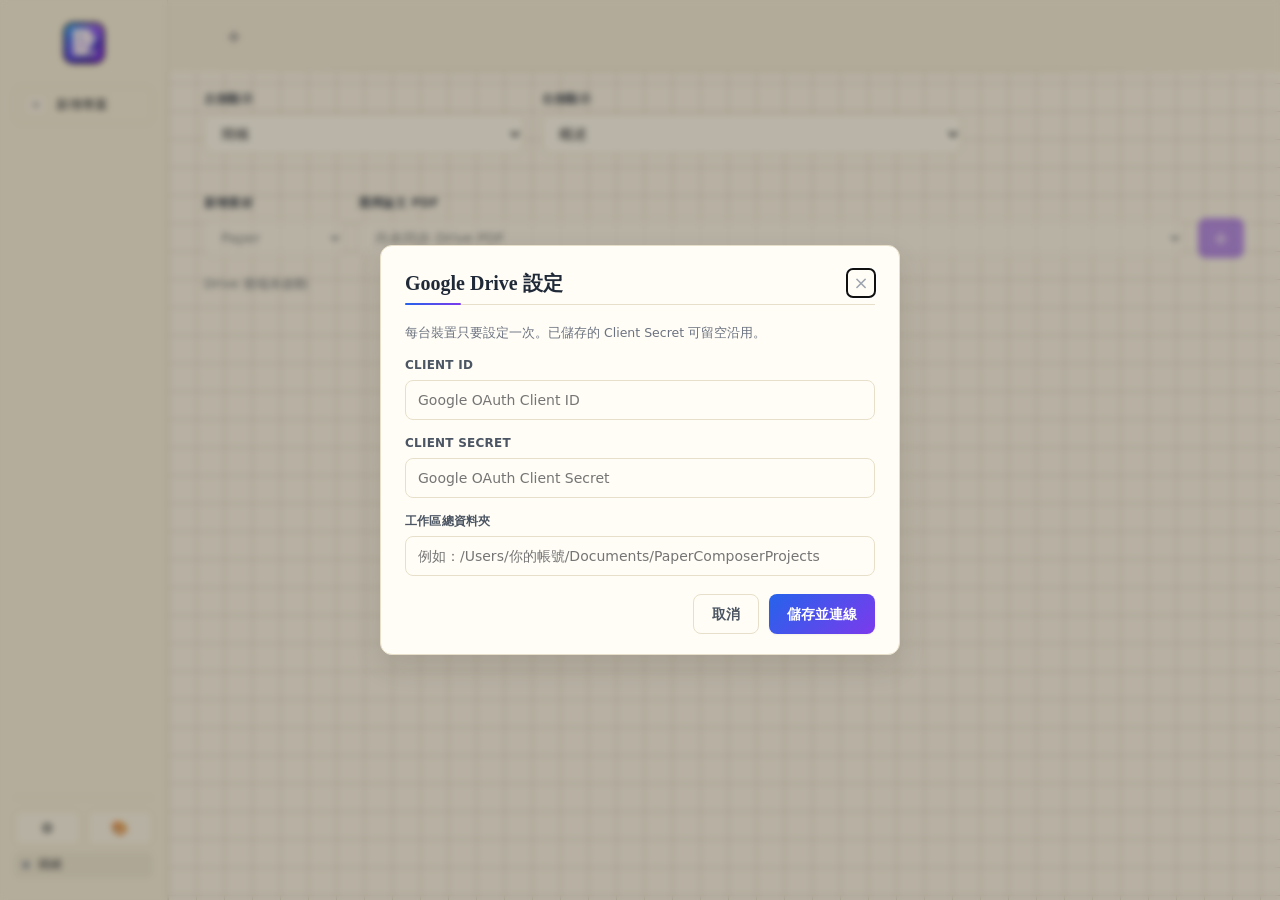
==== web/index.html @ 22d15e28 "Initial commit" ====
<!doctype html>
<html lang="zh-Hant">
  <head>
    <meta charset="utf-8" />
    <meta name="viewport" content="width=device-width, initial-scale=1" />
    <title>Paper Composer</title>
    <link rel="icon" href="../assets/papericon.png" />
    <link rel="stylesheet" href="./styles.css" />
  </head>
  <body>
    <div class="app-shell">
      <aside class="sidebar">
        <img class="brand-mark" src="../assets/papericon.png" alt="" />
        <div id="projectList" class="project-rail"></div>
        <button class="add-project" id="addProject" title="新增專案">
          <span class="ap-plus">+</span><span class="ap-label">新增專案</span>
        </button>

        <div class="sidebar-bottom">
          <div class="sidebar-bottom-row">
            <button class="project-icon" id="connectDrive" title="連線設定" aria-label="連線設定">⚙</button>
            <button class="project-icon" id="openColorDialog" title="顏色設定" aria-label="顏色設定">🎨</button>
          </div>
          <div class="sync-status" id="driveStatus" title="同步狀態">
            <span class="sync-dot" data-state="idle"></span>
            <span class="sync-label" id="syncLabel">就緒</span>
          </div>
        </div>
      </aside>

      <main class="main-container">
        <header class="header">
          <nav id="sectionList" class="section-tabs"></nav>
          <button class="tab add-tab" id="addSection" title="新增章節" aria-label="新增章節">+</button>
          <div class="section-menu" id="sectionMenu" hidden>
            <button type="button" data-section-template="Abstract">Abstract</button>
            <button type="button" data-section-template="Introduction">Introduction</button>
            <button type="button" data-section-template="Related works">Related works</button>
            <button type="button" data-section-template="Method">Method</button>
            <button type="button" data-section-template="Results">Results</button>
            <button type="button" data-section-template="Discussion">Discussion</button>
            <button type="button" data-section-template="Others">Others</button>
          </div>
          <button class="quiet-danger-button" id="removeSection" type="button">移除段落</button>
        </header>

        <section class="control-bar">
          <label class="control-field grow">
            <span>左側顯示</span>
            <select id="leftDisplayField"></select>
          </label>

          <label class="control-field grow">
            <span>右側顯示</span>
            <select id="displayField"></select>
          </label>
        </section>

        <section class="workspace-header">
          <div>
            <h1 id="sectionTitle">開始組裝</h1>
            <p id="sectionSubtitle">同步 Drive 或按 + 新增素材。</p>
          </div>
          <button class="section-remove-button" id="exportMarkdown" type="button">匯出 MD</button>
        </section>

        <section class="material-toolbar">
          <label class="control-field">
            <span>新增素材</span>
            <select id="materialKind">
              <option value="Paper">Paper</option>
              <option value="Algorithm">Algorithm</option>
              <option value="Image">Image</option>
              <option value="Table">Table</option>
              <option value="Note">Note</option>
            </select>
          </label>
          <label class="control-field source-picker">
            <span>選擇論文 PDF</span>
            <select id="pdfSource">
              <option value="">尚未同步 Drive PDF</option>
            </select>
          </label>
          <button class="primary-button icon-add-wide" id="addMaterial" title="新增素材" aria-label="新增素材">+</button>
          <p class="drive-info" id="driveInfo">尚未設定 Drive</p>
        </section>

        <section id="blockList" class="content-area"></section>
      </main>
    </div>

    <dialog id="newProjectDialog" class="modal">
      <form method="dialog">
        <div class="modal-header">
          <h2>新增專案</h2>
          <button class="icon-button" value="cancel">×</button>
        </div>
        <label>
          <span>專案名稱</span>
          <input id="npName" placeholder="我的研究專案" />
        </label>
        <label>
          <span>Google Drive Folder ID</span>
          <input id="npFolderId" placeholder="貼上 Drive 資料夾 ID" />
        </label>
        <p class="modal-note">app 會使用設定中的工作區總資料夾，並在底下建立同名專案資料夾。</p>
        <div class="modal-actions">
          <button class="secondary-button" id="cancelNewProject" value="cancel">取消</button>
          <button class="primary-button" id="confirmNewProject" value="default">建立並同步</button>
        </div>
      </form>
    </dialog>

    <dialog id="driveDialog" class="modal">
      <form method="dialog">
        <div class="modal-header">
          <h2>Google Drive 設定</h2>
          <button class="icon-button" value="cancel">×</button>
        </div>
        <p class="modal-note">每台裝置只要設定一次。已儲存的 Client Secret 可留空沿用。</p>
        <label>
          <span>Client ID</span>
          <input id="clientId" placeholder="Google OAuth Client ID" />
        </label>
        <label>
          <span>Client Secret</span>
          <input id="clientSecret" type="password" placeholder="Google OAuth Client Secret" />
        </label>
        <label>
          <span>工作區總資料夾</span>
          <input id="workspaceRoot" placeholder="例如：/Users/你的帳號/Documents/PaperComposerProjects" />
        </label>
        <div class="modal-actions">
          <button class="secondary-button" value="cancel">取消</button>
          <button class="primary-button" id="saveDriveSettings" value="default">儲存並連線</button>
        </div>
      </form>
    </dialog>

    <dialog id="colorDialog" class="modal">
      <form method="dialog">
        <div class="modal-header">
          <h2>顏色設定</h2>
          <button class="icon-button" value="cancel">×</button>
        </div>
        <p class="modal-note">改完即時預覽，按下「儲存」會寫入 <code>user_data/color.json</code>。</p>

        <div class="preset-row">
          <span class="preset-row-label">預設主題</span>
          <div class="preset-chips" id="presetChips"></div>
        </div>

        <h3 class="color-section-title">底色</h3>
        <div class="color-grid">
          <label><span>左側專案區</span><input type="color" data-color-key="sidebar" /></label>
          <label><span>上方段落區</span><input type="color" data-color-key="header" /></label>
          <label><span>主面板底色</span><input type="color" data-color-key="main" /></label>
          <label><span>素材左側</span><input type="color" data-color-key="cardLeft" /></label>
          <label><span>素材右側</span><input type="color" data-color-key="cardRight" /></label>
          <label><span>素材分隔線</span><input type="color" data-color-key="cardDivider" /></label>
          <label><span>強調色（段落 / 選中素材）</span><input type="color" data-color-key="accent" /></label>
          <label><span>新增素材按鈕</span><input type="color" data-color-key="addBtn" /></label>
          <label><span>方格線顏色</span><input type="color" data-color-key="grid" /></label>
          <label><span>方格透明度</span><input type="range" min="0" max="1" step="0.02" data-color-key="gridOpacity" /></label>
          <label>
            <span>方格形狀</span>
            <select data-color-key="gridShape">
              <option value="square">方格</option>
              <option value="dots">點點</option>
              <option value="triangle">三角形</option>
              <option value="hexagon">六邊形</option>
            </select>
          </label>
          <label><span>方格大小 (px)</span><input type="number" min="8" max="120" step="1" data-color-key="gridSize" /></label>
        </div>

        <h3 class="color-section-title">文字</h3>
        <div class="color-grid">
          <label><span>左側專案區文字</span><input type="color" data-color-key="sidebarText" /></label>
          <label><span>上方段落區文字</span><input type="color" data-color-key="headerText" /></label>
          <label><span>主面板文字</span><input type="color" data-color-key="mainText" /></label>
          <label><span>素材左側文字</span><input type="color" data-color-key="cardLeftText" /></label>
          <label><span>素材右側文字</span><input type="color" data-color-key="cardRightText" /></label>
        </div>
        <div class="modal-actions">
          <button class="secondary-button" id="resetColors" type="button">重設預設值</button>
          <button class="primary-button" id="saveColors" value="default">儲存</button>
        </div>
      </form>
    </dialog>

    <dialog id="exportDialog" class="modal">
      <form method="dialog">
        <div class="modal-header">
          <h2 id="exportTitle">匯出 Markdown</h2>
          <button class="icon-button" value="cancel">×</button>
        </div>
        <textarea id="exportMdContent" class="export-md" readonly></textarea>
        <div class="modal-actions">
          <button class="secondary-button" id="copyMd" type="button">複製</button>
          <button class="primary-button" value="cancel">關閉</button>
        </div>
      </form>
    </dialog>

    <dialog id="syncDialog" class="sync-modal">
      <div class="sync-card">
        <div class="sync-spinner"></div>
        <h2 id="syncTitle">同步中</h2>
        <p id="syncMessage">正在更新本地專案資料夾。</p>
      </div>
    </dialog>

    <script src="./app.js"></script>
  </body>
</html>
---- web/styles.css ----
:root {
  color-scheme: light;

  --primary-blue: #2563eb;
  --primary-purple: #7c3aed;
  --accent-grad: linear-gradient(135deg, #2563eb 0%, #7c3aed 100%);
  --accent-grad-soft: linear-gradient(135deg, rgba(37, 99, 235, 0.10) 0%, rgba(124, 58, 237, 0.10) 100%);

  --paper-bg: #fbf7ed;
  --paper-card: #fffdf5;
  --paper-edge: #e8dfca;
  --paper-rule: #d6cdb6;
  --paper-hover: #fff8e6;

  /* user-customizable surfaces (overridden at runtime from color.json) */
  --c-sidebar-bg: #f7f2e2;
  --c-header-bg: #f5efe0;
  --c-main-bg: #fbf7ed;
  --c-grid-color: rgba(70, 50, 20, 0.18);
  --c-grid-size: 28px;
  --c-grid-image:
    linear-gradient(90deg, var(--c-grid-color) 1px, transparent 1px),
    linear-gradient(0deg, var(--c-grid-color) 1px, transparent 1px);
  --c-card-left-bg: #fffdf5;
  --c-card-right-bg: #fffdf5;
  --c-card-divider: #c9bfa6;
  --c-accent: #7c3aed;
  --c-add-btn: #7c3aed;
  --c-sidebar-text: #1f2937;
  --c-header-text: #1f2937;
  --c-main-text: #1f2937;
  --c-card-left-text: #1f2937;
  --c-card-right-text: #1f2937;

  --ink: #1f2937;
  --ink-soft: #4b5563;
  --ink-dim: #6b7280;
  --ink-muted: #9ca3af;

  --shadow-sm: 0 1px 2px rgba(60, 50, 30, 0.06);
  --shadow-md: 0 2px 10px rgba(60, 50, 30, 0.08), 0 1px 2px rgba(60, 50, 30, 0.04);
  --shadow-lg: 0 12px 28px rgba(60, 50, 30, 0.12);

  --danger: #b91c1c;
  --success: #047857;

  --serif: "Source Serif Pro", "Source Serif 4", "Noto Serif TC", "Songti TC", Georgia, serif;
  --sans: -apple-system, BlinkMacSystemFont, "Inter", "Helvetica Neue", "PingFang TC", "Noto Sans TC", system-ui, sans-serif;
}

* {
  box-sizing: border-box;
}

body {
  margin: 0;
  min-height: 100vh;
  color: var(--ink);
  font-family: var(--sans);
  font-weight: 400;
  font-size: 14px;
  line-height: 1.5;
  background-color: var(--c-main-bg);
  background-image: var(--c-grid-image);
  background-size: var(--c-grid-size) var(--c-grid-size);
}

button, input, select, textarea {
  font: inherit;
  color: inherit;
}

button {
  cursor: pointer;
  font-family: var(--sans);
}

.app-shell {
  min-height: 100vh;
  display: flex;
}

/* ─── Sidebar ───────────────────────────────────────────────── */

.sidebar {
  width: 168px;
  flex: 0 0 168px;
  min-height: 100vh;
  padding: 22px 14px;
  display: flex;
  flex-direction: column;
  gap: 8px;
  border-right: 1px solid var(--paper-edge);
  background: var(--c-sidebar-bg);
  backdrop-filter: blur(6px);
  position: relative;
}

.brand-mark {
  width: 42px;
  height: 42px;
  border-radius: 10px;
  object-fit: cover;
  align-self: center;
  margin-bottom: 6px;
  box-shadow: var(--shadow-sm);
}

.project-rail {
  display: flex;
  flex-direction: column;
  gap: 6px;
  min-height: 0;
}

.project-slot {
  display: flex;
  align-items: stretch;
  gap: 4px;
}

.project-icon {
  flex: 1;
  min-width: 0;
  display: flex;
  align-items: center;
  gap: 9px;
  min-height: 40px;
  padding: 8px 11px;
  border: 1px solid var(--paper-edge);
  border-radius: 8px;
  background: rgba(255, 253, 245, 0.6);
  color: var(--ink-soft);
  font-family: var(--sans);
  font-weight: 500;
  font-size: 13px;
  text-align: left;
  overflow: hidden;
  transition: background 120ms ease, border-color 120ms ease;
}

.project-icon:hover {
  background: var(--paper-hover);
  border-color: var(--paper-rule);
}

.project-icon .pi-badge {
  flex: 0 0 22px;
  width: 22px;
  height: 22px;
  display: grid;
  place-items: center;
  border-radius: 6px;
  font-size: 11px;
  font-weight: 700;
  color: var(--ink-soft);
  background: var(--paper-bg);
  border: 1px solid var(--paper-edge);
}

.project-icon .pi-name {
  flex: 1;
  min-width: 0;
  overflow: hidden;
  text-overflow: ellipsis;
  white-space: nowrap;
}

.project-icon.active {
  color: var(--ink);
  background: var(--paper-card);
  border-color: transparent;
  box-shadow: var(--shadow-md);
  font-weight: 600;
}

.project-icon.active .pi-badge {
  color: #fff;
  background: var(--accent-grad);
  border-color: transparent;
}

.add-project {
  display: flex;
  align-items: center;
  gap: 9px;
  width: 100%;
  min-height: 36px;
  padding: 7px 10px;
  border: 1px solid var(--paper-edge);
  border-radius: 8px;
  background: transparent;
  color: var(--ink-dim);
  font-family: var(--sans);
  font-weight: 500;
  font-size: 13px;
  text-align: left;
  cursor: pointer;
  transition: all 120ms ease;
}

.add-project:hover {
  background: var(--paper-hover);
  color: var(--primary-purple);
  border-color: var(--primary-purple);
}

.add-project .ap-plus {
  flex: 0 0 22px;
  width: 22px;
  height: 22px;
  display: grid;
  place-items: center;
  border-radius: 6px;
  font-size: 13px;
  font-weight: 500;
  color: var(--ink-dim);
  background: var(--paper-bg);
  border: 1px solid var(--paper-edge);
  transition: all 120ms ease;
}

.add-project:hover .ap-plus {
  color: #fff;
  background: var(--accent-grad);
  border-color: transparent;
}

.add-project .ap-label {
  flex: 1;
  min-width: 0;
}

.sidebar-bottom {
  margin-top: auto;
  display: grid;
  grid-template-columns: 1fr;
  gap: 6px;
  align-items: center;
  padding-top: 12px;
  border-top: 1px solid var(--paper-edge);
}

.sidebar-bottom-row {
  display: grid;
  grid-template-columns: 1fr 1fr;
  gap: 6px;
}

.sidebar-bottom .project-icon {
  min-height: 36px;
  padding: 6px 8px;
  justify-content: center;
  font-size: 14px;
}

.sidebar-bottom .project-icon .pi-badge {
  display: none;
}

.sync-status {
  display: flex;
  align-items: center;
  gap: 8px;
  padding: 6px 8px;
  border-radius: 6px;
  background: rgba(0, 0, 0, 0.04);
  color: var(--ink-soft);
  font-size: 11.5px;
  line-height: 1.2;
}

.sync-dot {
  width: 8px;
  height: 8px;
  border-radius: 50%;
  flex: 0 0 auto;
  background: var(--ink-muted);
  box-shadow: 0 0 0 0 rgba(0, 0, 0, 0);
  transition: background 120ms ease, box-shadow 120ms ease;
}

.sync-dot[data-state="syncing"] {
  background: #eab308;
  animation: sync-pulse 1.2s ease-in-out infinite;
}

.sync-dot[data-state="synced"] {
  background: #16a34a;
}

.sync-dot[data-state="error"] {
  background: #ef4444;
}

.sync-label {
  min-width: 0;
  overflow: hidden;
  text-overflow: ellipsis;
  white-space: nowrap;
}

@keyframes sync-pulse {
  0%, 100% { box-shadow: 0 0 0 0 rgba(234, 179, 8, 0.45); }
  50%      { box-shadow: 0 0 0 4px rgba(234, 179, 8, 0); }
}

/* ─── Main container ────────────────────────────────────────── */

.main-container {
  min-width: 0;
  flex: 1;
  height: 100vh;
  display: flex;
  flex-direction: column;
  overflow: hidden;
}

.header {
  min-height: 72px;
  padding: 14px 36px;
  display: flex;
  align-items: center;
  gap: 12px;
  position: relative;
  background: var(--c-header-bg);
}

.header::after {
  content: "";
  position: absolute;
  left: 36px;
  right: 36px;
  bottom: 0;
  height: 1px;
  background: linear-gradient(90deg, transparent, var(--paper-rule) 20%, var(--paper-rule) 80%, transparent);
}

.section-tabs {
  min-width: 0;
  max-width: calc(100% - 260px);
  display: flex;
  align-items: stretch;
  gap: 2px;
  overflow-x: auto;
  overflow-y: visible;
  padding: 0;
}

.section-tabs::-webkit-scrollbar { height: 0; }

.tab-wrap {
  position: relative;
  flex: 0 0 auto;
  display: flex;
  align-items: center;
}

.tab {
  height: 44px;
  padding: 0 10px 0 14px;
  border: 0;
  border-radius: 0;
  background: transparent;
  color: var(--ink-soft);
  font-family: var(--sans);
  font-weight: 500;
  font-size: 14px;
  white-space: nowrap;
  position: relative;
}

.tab:hover {
  color: var(--ink);
}

.tab.active {
  color: var(--ink);
  font-weight: 600;
}

.tab.active::after {
  content: "";
  position: absolute;
  left: 10px;
  right: 14px;
  bottom: 6px;
  height: 2px;
  background: var(--c-accent);
  border-radius: 2px;
}

.add-tab {
  height: 44px;
  width: 36px;
  padding: 0;
  border: 0;
  background: transparent;
  color: var(--ink-dim);
  font-size: 20px;
  font-weight: 400;
}

.add-tab:hover { color: var(--primary-purple); }

.section-menu {
  position: absolute;
  top: 58px;
  left: max(210px, 18vw);
  z-index: 40;
  min-width: 180px;
  padding: 8px;
  border: 1px solid var(--paper-edge);
  border-radius: 10px;
  background: var(--paper-card);
  box-shadow: var(--shadow-lg);
}

.section-menu button {
  width: 100%;
  height: 34px;
  padding: 0 10px;
  border: 0;
  border-radius: 7px;
  background: transparent;
  color: var(--ink-soft);
  text-align: left;
  font-weight: 600;
}

.section-menu button:hover {
  color: var(--ink);
  background: var(--paper-hover);
}

.tab.dragging {
  opacity: 0.55;
}

.action-btn,
.ghost-button,
.quiet-danger-button,
.primary-button,
.secondary-button {
  border-radius: 8px;
  font-family: var(--sans);
  font-weight: 600;
  font-size: 13.5px;
  white-space: nowrap;
  transition: filter 120ms ease, background 120ms ease, border-color 120ms ease;
}

.action-btn {
  margin-left: auto;
  height: 40px;
  padding: 0 18px;
  border: 0;
  color: #fff;
  background: var(--accent-grad);
  box-shadow: var(--shadow-sm);
}

.action-btn:hover { filter: brightness(1.05); }

.ghost-button {
  height: 40px;
  padding: 0 14px;
  border: 1px solid var(--paper-edge);
  background: var(--paper-card);
  color: var(--ink-soft);
}

.ghost-button:hover {
  border-color: var(--paper-rule);
  background: var(--paper-hover);
  color: var(--ink);
}

.ghost-button.compact { min-width: 92px; }

.quiet-danger-button {
  height: 36px;
  padding: 0 12px;
  border: 1px solid var(--paper-edge);
  color: var(--ink-dim);
  background: rgba(255, 253, 245, 0.6);
}

.quiet-danger-button:hover {
  color: var(--danger);
  border-color: rgba(185, 28, 28, 0.3);
  background: var(--paper-card);
}

.quiet-danger-button[hidden] {
  display: none;
}

/* ─── Control bar (section type / display field / sort) ────── */

.control-bar {
  padding: 18px 36px 6px;
  display: grid;
  grid-template-columns: minmax(220px, 320px) minmax(260px, 420px);
  gap: 18px;
  align-items: end;
}

.control-field,
.modal label {
  display: grid;
  gap: 6px;
  color: var(--ink-soft);
  font-size: 12px;
  font-weight: 600;
  letter-spacing: 0.02em;
  text-transform: uppercase;
}

select, input {
  height: 40px;
  min-width: 0;
  border: 1px solid var(--paper-edge);
  border-radius: 8px;
  padding: 0 12px;
  color: var(--ink);
  background: var(--paper-card);
  outline: none;
  font-family: var(--sans);
  font-weight: 500;
  font-size: 14px;
  letter-spacing: 0;
  text-transform: none;
}

option { color: var(--ink); }

select:hover, input:hover {
  border-color: var(--paper-rule);
}

select:focus, input:focus, textarea:focus {
  border-color: var(--primary-purple);
  box-shadow: 0 0 0 3px rgba(124, 58, 237, 0.12);
}

.mini-button {
  width: 30px;
  height: 30px;
  border: 0;
  border-radius: 8px;
  color: #fff;
  background: var(--accent-grad);
  font-size: 16px;
  font-weight: 500;
  display: grid;
  place-items: center;
}

.mini-button:hover { filter: brightness(1.05); }

/* ─── Workspace header ──────────────────────────────────────── */

.workspace-header {
  padding: 18px 36px 10px;
  display: grid;
  grid-template-columns: minmax(0, 1fr) auto;
  gap: 18px;
  align-items: start;
}

.workspace-header h1 {
  margin: 0;
  font-family: var(--serif);
  font-weight: 600;
  font-size: 28px;
  color: var(--ink);
  letter-spacing: -0.01em;
  line-height: 1.2;
}

.workspace-header h1[contenteditable="true"] {
  border-radius: 8px;
  outline: none;
}

.workspace-header h1[contenteditable="true"]:hover,
.workspace-header h1[contenteditable="true"]:focus {
  background: rgba(255, 253, 245, 0.55);
  box-shadow: 0 0 0 6px rgba(255, 253, 245, 0.55);
}

.workspace-header p,
.drive-info {
  margin: 6px 0 0;
  color: var(--ink-dim);
  font-weight: 400;
  font-size: 13px;
  line-height: 1.5;
}

.section-remove-button {
  align-self: start;
  height: 34px;
  padding: 0 12px;
  border: 1px solid var(--paper-edge);
  border-radius: 8px;
  color: var(--ink-dim);
  background: rgba(255, 253, 245, 0.62);
  font-size: 13px;
  font-weight: 600;
  box-shadow: var(--shadow-sm);
}

.section-remove-button:hover {
  color: var(--danger);
  border-color: rgba(185, 28, 28, 0.3);
  background: var(--paper-card);
}

.section-remove-button[hidden] {
  display: none;
}

.preset-row {
  display: grid;
  grid-template-columns: auto 1fr;
  align-items: start;
  gap: 12px;
  margin: 8px 0 14px;
}

.preset-row-label {
  font-size: 12.5px;
  font-weight: 600;
  color: var(--ink-soft);
  padding-top: 6px;
}

.preset-chips {
  display: flex;
  flex-wrap: wrap;
  gap: 6px;
}

.preset-chip {
  display: inline-flex;
  align-items: center;
  gap: 8px;
  padding: 5px 10px 5px 6px;
  border: 1px solid var(--paper-edge);
  border-radius: 999px;
  background: var(--paper-card);
  color: var(--ink-soft);
  font-size: 12px;
  font-weight: 500;
  cursor: pointer;
  transition: border-color 120ms ease, color 120ms ease, background 120ms ease;
}

.preset-chip:hover {
  border-color: var(--paper-rule);
  color: var(--ink);
  background: var(--paper-hover);
}

.chip-swatch {
  display: inline-flex;
  width: 30px;
  height: 14px;
  border-radius: 999px;
  overflow: hidden;
  border: 1px solid var(--paper-edge);
}

.chip-swatch i {
  flex: 1;
  display: block;
}

.color-section-title {
  margin: 12px 0 6px;
  font-size: 12px;
  font-weight: 700;
  letter-spacing: 0.05em;
  text-transform: uppercase;
  color: var(--ink-dim);
}

.color-grid {
  display: grid;
  grid-template-columns: 1fr 1fr;
  gap: 12px 16px;
  margin: 4px 0 4px;
}

.color-grid label {
  display: grid;
  grid-template-columns: 1fr auto;
  align-items: center;
  gap: 10px;
  font-size: 12.5px;
  text-transform: none;
  letter-spacing: 0;
}

.color-grid input[type="color"] {
  width: 46px;
  height: 28px;
  padding: 0;
  border: 1px solid var(--paper-edge);
  border-radius: 6px;
  background: transparent;
  cursor: pointer;
}

.color-grid input[type="range"] {
  width: 120px;
  height: 22px;
}

.color-grid input[type="number"],
.color-grid select {
  width: 110px;
  height: 30px;
  padding: 0 8px;
  border: 1px solid var(--paper-edge);
  border-radius: 6px;
  background: var(--paper-card);
}

.export-md {
  width: 100%;
  min-height: 320px;
  max-height: 60vh;
  padding: 12px 14px;
  border: 1px solid var(--paper-edge);
  border-radius: 8px;
  background: var(--paper-card);
  color: var(--ink);
  font-family: ui-monospace, SFMono-Regular, Menlo, monospace;
  font-size: 13px;
  line-height: 1.55;
  resize: vertical;
  white-space: pre;
  overflow: auto;
}

/* ─── Material toolbar (add material) ──────────────────────── */

.material-toolbar {
  padding: 0 36px 16px;
  display: grid;
  grid-template-columns: 140px minmax(260px, 1fr) 46px;
  grid-template-rows: auto auto;
  grid-template-areas:
    "kind  source  add"
    "info  info    info";
  gap: 12px 14px;
  align-items: end;
}

.material-toolbar .control-field:nth-of-type(1) { grid-area: kind; }
.material-toolbar .source-picker             { grid-area: source; }
.material-toolbar .primary-button             { grid-area: add; }
.material-toolbar .drive-info                 { grid-area: info; margin: 4px 0 0; }

.source-picker { min-width: 0; }

.primary-button,
.secondary-button {
  height: 40px;
  padding: 0 18px;
  font-weight: 600;
}

.primary-button {
  border: 0;
  color: #fff;
  background: var(--accent-grad);
  box-shadow: var(--shadow-sm);
}

.primary-button:hover { filter: brightness(1.05); }

.secondary-button {
  color: var(--ink-soft);
  background: var(--paper-card);
  border: 1px solid var(--paper-edge);
}

.secondary-button:hover {
  border-color: var(--paper-rule);
  background: var(--paper-hover);
  color: var(--ink);
}

.icon-add-wide {
  width: 46px;
  padding: 0;
  font-size: 20px;
  font-weight: 400;
}

#addMaterial.primary-button {
  background: var(--c-add-btn);
}

/* ─── Content area / bulletin cards ─────────────────────────── */

.content-area {
  flex: 1;
  padding: 8px 36px 40px;
  overflow-y: auto;
  position: relative;
}

.material-card {
  position: relative;
  display: grid;
  grid-template-columns: 2fr 3fr;
  min-height: 72px;
  margin-bottom: 12px;
  overflow: hidden;
  border: 1px solid var(--paper-rule);
  border-radius: 10px;
  background: var(--c-card-right-bg);
  box-shadow: var(--shadow-md);
  transition: transform 120ms ease, box-shadow 120ms ease;
}

.material-card::before {
  content: "";
  position: absolute;
  left: 0;
  top: 0;
  bottom: 0;
  width: 4px;
  background: var(--c-accent);
  z-index: 1;
  opacity: 0;
  transition: opacity 120ms ease;
}

.material-card.selected::before {
  opacity: 1;
}

.material-card:hover {
  transform: translateY(-1px);
  box-shadow: var(--shadow-lg);
}

.material-card.dragging {
  opacity: 0.55;
}

.drag-handle {
  position: absolute;
  left: 10px;
  top: 6px;
  z-index: 2;
  color: var(--ink-muted);
  font-weight: 500;
  font-size: 12px;
  user-select: none;
  cursor: grab;
}

.material-card .card-field {
  width: 100%;
  min-height: 72px;
  max-height: 220px;
  border: 0;
  color: var(--ink);
  background: transparent;
  resize: none;
  outline: none;
  font-family: var(--serif);
  font-size: 14.5px;
  line-height: 1.55;
  font-weight: 400;
  overflow-y: auto;
}

.material-card .card-field-left {
  padding: 14px 16px 14px 28px;
  border-right: 2px solid var(--c-card-divider);
  background: var(--c-card-left-bg);
  color: var(--c-card-left-text);
}

.material-card .card-field-right {
  padding: 14px 86px 14px 18px;
  background: var(--c-card-right-bg);
  color: var(--c-card-right-text);
}

/* Zone text overrides */
.sidebar,
.sidebar .pi-name,
.sidebar .ap-label,
.sidebar .project-icon,
.sidebar .add-project,
.sync-label {
  color: var(--c-sidebar-text);
}

.header,
.section-tabs .tab,
.section-tabs .tab:hover,
.section-tabs .tab.active {
  color: var(--c-header-text);
}

.workspace-header h1,
.workspace-header p,
.workspace-header h1[contenteditable="true"] {
  color: var(--c-main-text);
}

.material-card .card-field::selection {
  background: rgba(124, 58, 237, 0.18);
}

.card-remove {
  position: absolute;
  right: 12px;
  top: 12px;
  width: 26px;
  height: 26px;
  border: 0;
  border-radius: 50%;
  color: #fff;
  background: var(--danger);
  font-weight: 600;
  font-size: 13px;
  cursor: pointer;
  opacity: 0;
  transition: opacity 120ms ease;
}

.material-card:hover .card-remove { opacity: 0.85; }
.card-remove:hover { opacity: 1; }

.card-save {
  position: absolute;
  right: 46px;
  top: 12px;
  height: 26px;
  padding: 0 10px;
  border: 1px solid var(--paper-edge);
  border-radius: 999px;
  color: var(--ink-muted);
  background: var(--paper-card);
  font-weight: 700;
  font-size: 12px;
  opacity: 0;
  transition: opacity 120ms ease, border-color 120ms ease, color 120ms ease;
}

.material-card:hover .card-save { opacity: 0.95; }
.card-save:hover {
  border-color: var(--paper-rule);
}
.card-save.dirty {
  color: var(--primary-purple);
}
.card-save.dirty:hover {
  border-color: var(--primary-purple);
}

.card-open {
  position: absolute;
  right: 12px;
  bottom: 10px;
  width: 28px;
  height: 26px;
  display: inline-flex;
  align-items: center;
  justify-content: center;
  border: 1px solid var(--paper-edge);
  border-radius: 6px;
  color: var(--ink-soft);
  background: var(--paper-card);
  font-size: 14px;
  line-height: 1;
  opacity: 0;
  transition: opacity 120ms ease, border-color 120ms ease, color 120ms ease;
}

.material-card:hover .card-open { opacity: 0.92; }
.card-open:hover {
  border-color: var(--paper-rule);
  color: var(--ink);
}

button:disabled,
select:disabled {
  cursor: not-allowed;
  opacity: 0.55;
}

/* ─── Empty state ───────────────────────────────────────────── */

.empty-state {
  max-width: 640px;
  margin: 20px auto 0;
  padding: 36px 28px;
  border: 1px dashed var(--paper-rule);
  border-radius: 12px;
  color: var(--ink-soft);
  background: rgba(255, 253, 245, 0.5);
  text-align: center;
}

.empty-state h3 {
  margin: 0 0 10px;
  font-family: var(--serif);
  font-weight: 600;
  font-size: 24px;
  color: var(--ink);
}

.empty-state p {
  margin: 0;
  color: var(--ink-dim);
  font-size: 14px;
}

.empty-actions {
  display: flex;
  justify-content: center;
  gap: 10px;
  margin-top: 18px;
}

/* ─── Modal ─────────────────────────────────────────────────── */

.modal {
  width: min(520px, calc(100vw - 32px));
  border: 1px solid var(--paper-edge);
  border-radius: 12px;
  padding: 0;
  color: var(--ink);
  background: var(--paper-card);
  box-shadow: var(--shadow-lg);
}

.modal::backdrop {
  background: rgba(43, 30, 8, 0.32);
  backdrop-filter: blur(3px);
}

.modal form {
  padding: 22px 24px 20px;
  display: grid;
  gap: 14px;
}

.modal-header {
  display: flex;
  align-items: center;
  justify-content: space-between;
  gap: 12px;
  padding-bottom: 6px;
  border-bottom: 1px solid var(--paper-edge);
  margin-bottom: 4px;
  position: relative;
}

.modal-header::after {
  content: "";
  position: absolute;
  left: 0;
  bottom: -1px;
  width: 56px;
  height: 2px;
  background: var(--accent-grad);
  border-radius: 2px;
}

.modal-header h2 {
  margin: 0;
  font-family: var(--serif);
  font-size: 20px;
  font-weight: 600;
  color: var(--ink);
}

.modal-actions {
  display: flex;
  align-items: center;
  justify-content: flex-end;
  gap: 10px;
  padding-top: 4px;
}

.icon-button {
  height: 28px;
  width: 28px;
  padding: 0;
  border: 0;
  border-radius: 6px;
  background: transparent;
  color: var(--ink-muted);
  font-size: 18px;
}

.icon-button:hover {
  background: var(--paper-bg);
  color: var(--ink);
}

.modal-note {
  margin: 0;
  color: var(--ink-dim);
  font-size: 12.5px;
  font-weight: 400;
  line-height: 1.55;
}

.sync-modal {
  width: min(420px, calc(100vw - 32px));
  border: 1px solid var(--paper-edge);
  border-radius: 14px;
  padding: 0;
  color: var(--ink);
  background: var(--paper-card);
  box-shadow: var(--shadow-lg);
}

.sync-modal::backdrop {
  background: rgba(31, 41, 55, 0.42);
  backdrop-filter: blur(4px);
}

.sync-card {
  padding: 34px 30px;
  display: grid;
  justify-items: center;
  gap: 12px;
  text-align: center;
}

.sync-card h2 {
  margin: 4px 0 0;
  font-family: var(--serif);
  font-size: 22px;
}

.sync-card p {
  margin: 0;
  color: var(--ink-dim);
}

.sync-spinner {
  width: 42px;
  height: 42px;
  border-radius: 50%;
  border: 3px solid rgba(124, 58, 237, 0.16);
  border-top-color: var(--primary-purple);
  animation: spin 800ms linear infinite;
}

@keyframes spin {
  to { transform: rotate(360deg); }
}

.toggle-row {
  display: flex !important;
  align-items: center;
  gap: 10px;
  text-transform: none !important;
  letter-spacing: 0 !important;
  font-size: 13.5px !important;
}

.toggle-row input {
  appearance: none;
  width: 36px;
  height: 20px;
  border-radius: 999px;
  padding: 0;
  border: 0;
  cursor: pointer;
  background: var(--paper-edge) radial-gradient(circle at 3px 50%, var(--paper-card) 7px, transparent 7px);
  background-size: 100% 100%;
  background-repeat: no-repeat;
}

.toggle-row input:checked {
  background: var(--accent-grad) radial-gradient(circle at 33px 50%, #fff 7px, transparent 7px);
  background-size: 100% 100%;
  background-repeat: no-repeat;
}

/* ─── Scrollbar ─────────────────────────────────────────────── */

::-webkit-scrollbar {
  width: 8px;
  height: 8px;
}

::-webkit-scrollbar-thumb {
  background: var(--paper-edge);
  border-radius: 999px;
}

::-webkit-scrollbar-thumb:hover {
  background: var(--paper-rule);
}

/* ─── Responsive ────────────────────────────────────────────── */

@media (max-width: 1180px) {
  .control-bar {
    grid-template-columns: 1fr 1fr;
  }
}

@media (max-width: 880px) {
  .header,
  .control-bar,
  .workspace-header,
  .material-toolbar,
  .content-area {
    padding-left: 18px;
    padding-right: 18px;
  }
  .sidebar {
    width: 56px;
    flex: 0 0 56px;
  }
  .project-icon .pi-name { display: none; }
  .project-icon { justify-content: center; padding: 8px; }
}
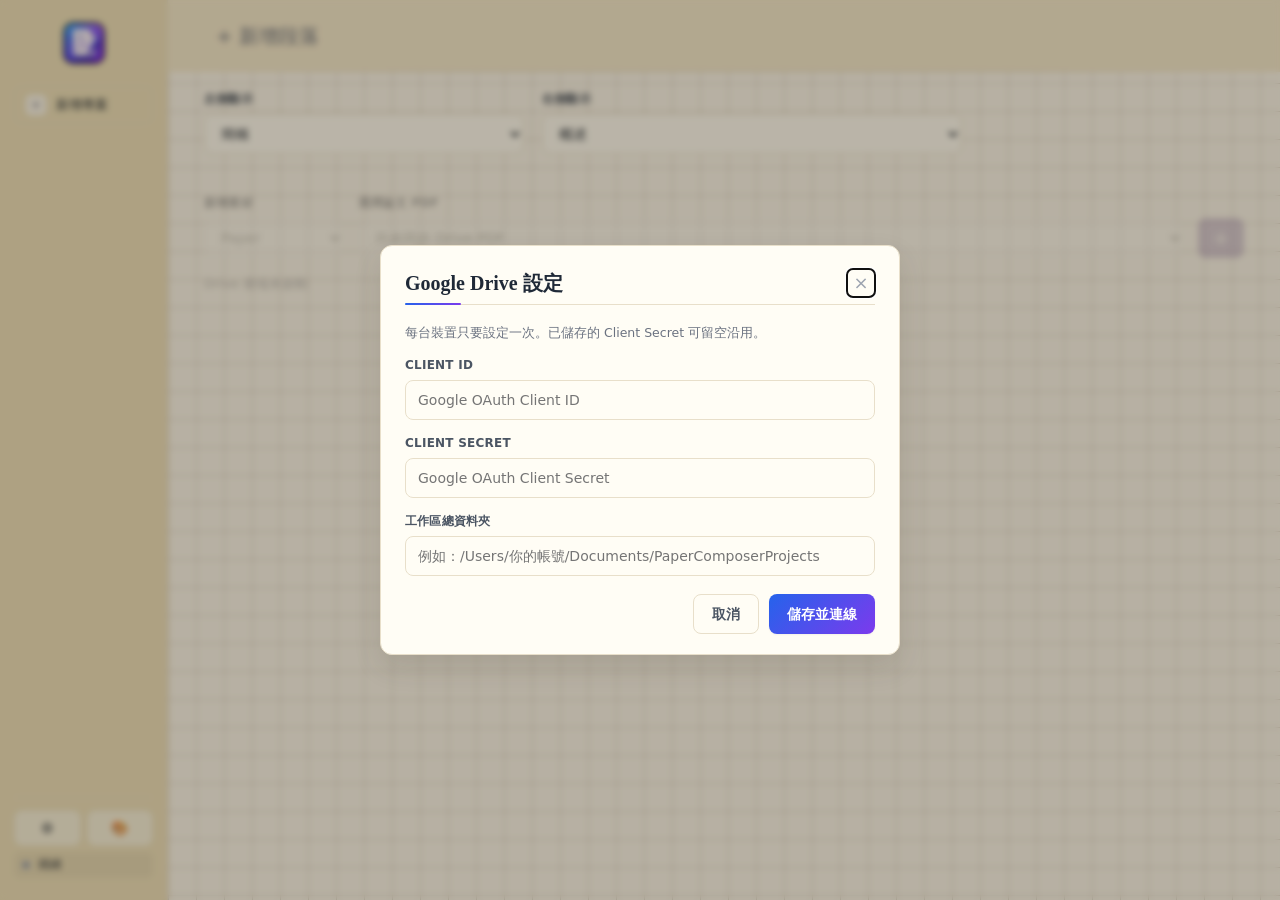
==== commit 3b57c3fa: "revise readme" ====
--- a/web/index.html
+++ b/web/index.html
@@ -31,7 +31,7 @@
       <main class="main-container">
         <header class="header">
           <nav id="sectionList" class="section-tabs"></nav>
-          <button class="tab add-tab" id="addSection" title="新增章節" aria-label="新增章節">+</button>
+          <button class="tab add-tab" id="addSection" title="新增段落" aria-label="新增段落">+ 新增段落</button>
           <div class="section-menu" id="sectionMenu" hidden>
             <button type="button" data-section-template="Abstract">Abstract</button>
             <button type="button" data-section-template="Introduction">Introduction</button>
--- a/web/styles.css
+++ b/web/styles.css
@@ -13,17 +13,17 @@
   --paper-hover: #fff8e6;
 
   /* user-customizable surfaces (overridden at runtime from color.json) */
-  --c-sidebar-bg: #f7f2e2;
-  --c-header-bg: #f5efe0;
+  --c-sidebar-bg: #ede1bd;
+  --c-header-bg: #f4ead0;
   --c-main-bg: #fbf7ed;
   --c-grid-color: rgba(70, 50, 20, 0.18);
   --c-grid-size: 28px;
   --c-grid-image:
     linear-gradient(90deg, var(--c-grid-color) 1px, transparent 1px),
     linear-gradient(0deg, var(--c-grid-color) 1px, transparent 1px);
-  --c-card-left-bg: #fffdf5;
+  --c-card-left-bg: #f3ead2;
   --c-card-right-bg: #fffdf5;
-  --c-card-divider: #c9bfa6;
+  --c-card-divider: #a89766;
   --c-accent: #7c3aed;
   --c-add-btn: #7c3aed;
   --c-sidebar-text: #1f2937;
@@ -1235,3 +1235,48 @@
   .project-icon .pi-name { display: none; }
   .project-icon { justify-content: center; padding: 8px; }
 }
+
+/* Section-locked material toolbar: dim + non-interactive */
+.material-toolbar.locked {
+  opacity: 0.45;
+  pointer-events: none;
+  filter: grayscale(0.6);
+}
+
+/* Hover-only × on project icons in the sidebar */
+.project-slot { position: relative; }
+
+.project-delete {
+  position: absolute;
+  top: 2px;
+  right: 2px;
+  width: 18px;
+  height: 18px;
+  padding: 0;
+  border: 0;
+  border-radius: 50%;
+  background: var(--danger);
+  color: #fff;
+  font-size: 11px;
+  line-height: 1;
+  cursor: pointer;
+  opacity: 0;
+  transition: opacity 120ms ease;
+  z-index: 2;
+}
+
+.project-slot:hover .project-delete { opacity: 0.85; }
+.project-delete:hover { opacity: 1; }
+
+/* Empty-state hint inside blockList */
+.empty-hint {
+  max-width: 520px;
+  margin: 32px auto 0;
+  padding: 24px;
+  border: 1px dashed var(--paper-rule);
+  border-radius: 12px;
+  color: var(--ink-dim);
+  text-align: center;
+  background: rgba(255, 253, 245, 0.4);
+}
+
